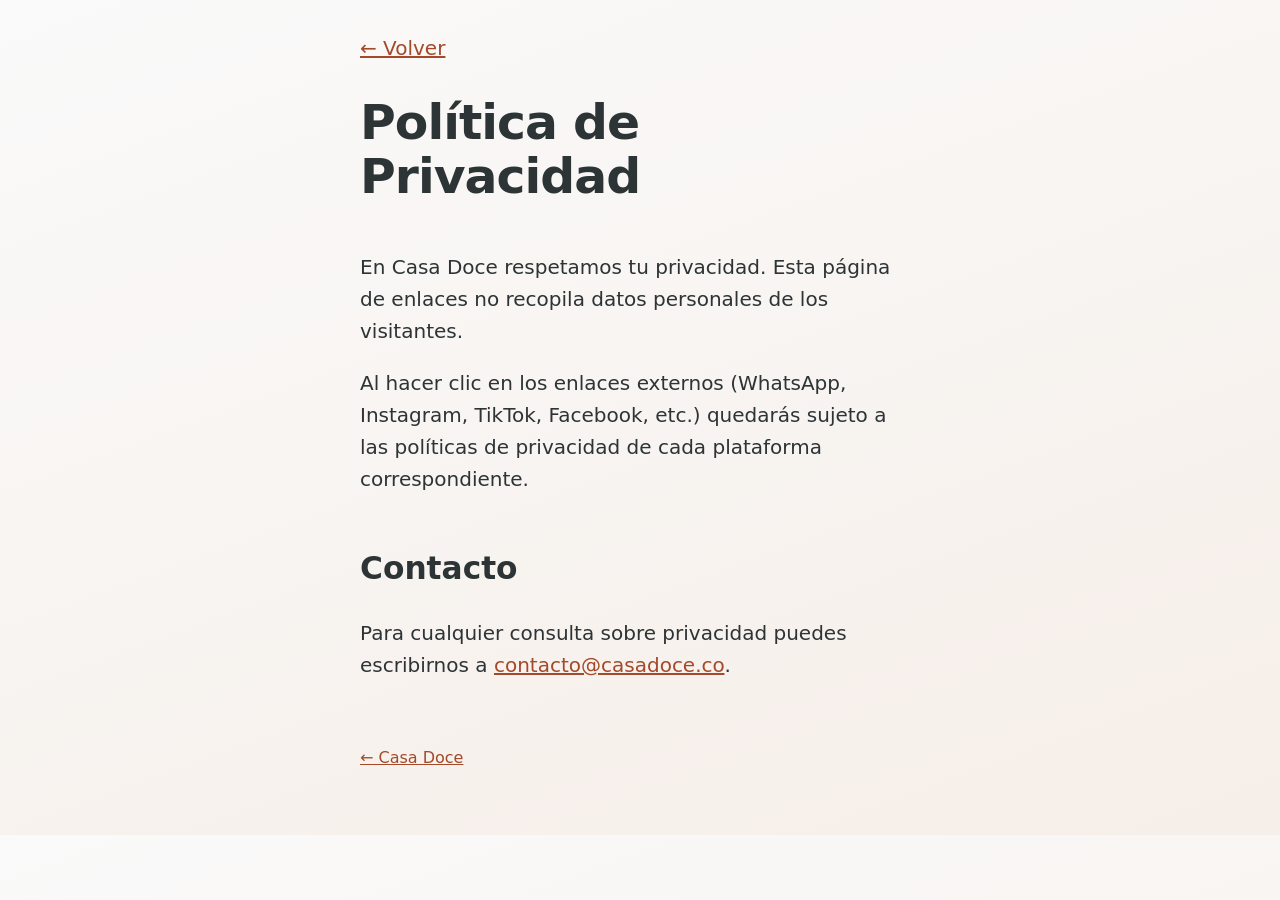
==== privacy.html @ 95c32439 "feat: refresh landing pages and profile assets" ====
<!DOCTYPE html>

<html lang="es">

  <head>
    <meta charset="utf-8">
    <meta name="viewport" content="width=device-width, initial-scale=1">

    <title>Política de Privacidad | Casa Doce</title>
    <link rel="icon" type="image/x-icon" href="/images/avatar.png">

    <meta name="description" content="Política de privacidad de Casa Doce">
    <meta name="robots" content="noindex">

    <!-- Stylesheets -->
    <link rel="stylesheet" href="css/reset.css">
    <link rel="stylesheet" href="css/style.css">
    <link rel="stylesheet" href="css/brands.css">

  </head>

  <body>
    <div class="container-left" role="main">
      <div class="column">
        <nav role="navigation">
          <a href="index.html" aria-label="Volver al inicio">← Volver</a>
        </nav>

        <h1>Política de Privacidad</h1>

        <section>
          <p>En Casa Doce respetamos tu privacidad. Esta página de enlaces no recopila datos personales de los visitantes.</p>
          <p>Al hacer clic en los enlaces externos (WhatsApp, Instagram, TikTok, Facebook, etc.) quedarás sujeto a las políticas de privacidad de cada plataforma correspondiente.</p>
        </section>

        <section aria-labelledby="contact-heading">
          <h2 id="contact-heading">Contacto</h2>
          <p>Para cualquier consulta sobre privacidad puedes escribirnos a <a href="mailto:contacto@casadoce.co">contacto@casadoce.co</a>.</p>
        </section>

        <footer>
          <p><a href="index.html">← Casa Doce</a></p>
        </footer>
      </div>
    </div>

  </body>

</html>
---- css/style.css ----
/*
* LittleLink
* https://littlelink.io
* Free to use under the MIT license
* http://www.opensource.org/licenses/mit-license.php
*/

/* Base Typography Settings
–––––––––––––––––––––––––––––––––––––––––––––––––– */
:root {
	font-size:16px;
}

/* Grid
  –––––––––––––––––––––––––––––––––––––––––––––––––– */
  .container {
	position:relative;
	width:100%;
	max-width:37.5rem;     				/* 600px */
    text-align:center;
	margin:0 auto;
	padding:3rem 1.25rem 0 1.25rem;
	box-sizing:border-box;
}
.container-left {
	position:relative;
	width:100%;
	max-width:37.5rem;
	text-align:left;
	margin:0 auto;
	padding:0 1.25rem;
	box-sizing:border-box;
}
.container-left p {
	margin-bottom: 1rem;  				/* 16px space between paragraphs */
  }
.column {
	position:center;
	width:100%;
	float:center;
	box-sizing:border-box;
}
/* For devices larger than 400px */
  @media (min-width:25rem) {            /* 400px */
    .container {
	width:85%;
	padding-left:0;
	padding-right:0;
}
}/* For devices larger than 550px */
  @media (min-width:34.375rem) {        /* 550px */
    .container {
	width:80%;
}
.column,.columns {
	margin-left:0;
}
.column:first-child,.columns:first-child {
	margin-left:0;
}
}

/* Base Styles
  –––––––––––––––––––––––––––––––––––––––––––––––––– */
  body {
	margin:0;
	padding:0;
	background-color:var(--cd-bg);
	background-image:linear-gradient(160deg,var(--cd-bg) 0%,var(--cd-bg-soft) 100%);
	color:var(--cd-text);
	font-family:system-ui,-apple-system,"Segoe UI",sans-serif;
	font-size:1.125rem;     				/* 18px */
    font-weight:400;
	line-height:1.6;
}

/* Typography
  –––––––––––––––––––––––––––––––––––––––––––––––––– */
  h1 {
	margin:0 0 0.5rem 0;
	font-size:3rem;         		/* 48px */
    font-weight:800;
	line-height:1;
	letter-spacing:0;
	word-wrap:break-word;
	overflow-wrap:break-word;
	hyphens:auto;           		/* Delete this to remove automatic hyphen on line break */
}
.container p {
	margin:0 0 2rem 0;
}

/* Base Typography Settings
–––––––––––––––––––––––––––––––––––––––––––––––––– */
/* Base size - 16px browser default */
:root {
  font-size:16px;           /* Using a 1.25 modular scale for typography */
	--cd-primary:#2d3436;
	--cd-secondary:#636e72;
	--cd-accent:#a44929;
	--cd-accent-hover:#8f3e24;
	--cd-bg:#fafafa;
	--cd-bg-soft:#f6eee8;
	--cd-text:#2d3436;
	--cd-text-dark:#f6f2ef;
  --scale-0:1rem;           /* 16px */
  --scale-1:1.25rem;        /* 20px */
  --scale-2:1.563rem;       /* 25px */
  --scale-3:1.953rem;       /* 31px */
  --scale-4:2.441rem;       /* 39px */
  --scale-5:3.052rem;       /* 49px */

  /* Spacing units */
  --spacing-xs:0.5rem;      /* 8px */
  --spacing-s:1rem;         /* 16px */
  --spacing-m:1.5rem;       /* 24px */
  --spacing-l:2rem;         /* 32px */
  --spacing-xl:3rem;        /* 48px */
  --spacing-xxl:4rem;       /* 64px */
}

/* Avatar */
.avatar {
	width: 8rem;             /* 128px */
	height: 8rem;
	border-radius: 50%;
	object-fit: cover;
	background-position: center;
	margin-bottom: var(--spacing-l);
	margin-left: auto;
	margin-right: auto;
	display: block;
  }

/* Typography Scale */
h1 {
	margin:0 0 var(--spacing-m) 0;
	font-size:var(--scale-5);           /* ~49px */
  	font-weight:800;
	color:var(--cd-primary);
	line-height:1.1;
	letter-spacing:-0.02em;
	word-wrap:break-word;
	overflow-wrap:break-word;
}
body {
	font-size:var(--scale-1);           /* 20px */
  	line-height:1.6;
}
.container p {
	margin:0 0 var(--spacing-xl) 0;
	font-size:var(--scale-1);
	color:var(--cd-secondary);
	line-height:1.6;
}

/* Container spacing */
.container {
	padding:var(--spacing-xl) var(--spacing-m) 0 var(--spacing-m);
	text-align:center;
}

/* Footer */
footer {
	margin:var(--spacing-xxl) 0;            /* 4rem (64px) top and bottom */
    font-size:var(--scale-0);
}

/* Responsive adjustments */
@media (max-width:34.375rem) {              /* 550px */
  h1 {
	font-size:var(--scale-4);
}
body {
	font-size:var(--scale-0);
}
.container p {
	font-size:var(--scale-0);
}
.avatar {
	margin-bottom:var(--spacing-m);
}
footer {
	margin:var(--spacing-xl) 0;         	/* 3rem (48px) top and bottom */
}
}

/* Links
  –––––––––––––––––––––––––––––––––––––––––––––––––– */
  a {
	color:var(--cd-accent);
	text-decoration:underline;
}
a:hover {
	color:var(--cd-accent-hover);
}

/* Buttons
–––––––––––––––––––––––––––––––––––––––––––––––––– */
.button,button {
	display:inline-flex;
	align-items:center;
	justify-content:center;
	width:18.75rem;             	/* 300px */
 	min-height:3rem;                /* 48px */
  	padding:0.75rem 1rem;         	/* 12px ; 16px */
  	font-size:1.125rem;           	/* 18px */
  	font-weight:700;
	text-decoration:none;
	white-space:normal;
  	background-color:var(--button-background,transparent);
	color:var(--button-text,#000000);
	border:var(--button-border,none);
	border-radius:0.5rem;
	cursor:pointer;
	box-sizing:border-box;
	hyphens:auto;               	/* Delete this to remove automatic hyphen on line break */
  	margin-bottom:1rem;
	text-align:center;
	line-height:1.3;
}

/* Icons
–––––––––––––––––––––––––––––––––––––––––––––––––– */
.icon {
	width:1.25rem;
	height:1.25rem;
	margin-right:0.5rem;
	flex-shrink:0;
}

/* Avatar
  –––––––––––––––––––––––––––––––––––––––––––––––––– */
.avatar {
	width: 8rem;             /* 128px */
	height: 8rem;
	object-fit: cover;
	background-position: center;
	margin-bottom: var(--spacing-l);
  }

   /* Modifier for no avatar rounding */
   .avatar--none {
	border-radius: 0%;
  }

  /* Modifier for rounded avatar */
  .avatar--rounded {
	border-radius: 50%;
  }

  /* Modifier for slightly rounded corners */
  .avatar--soft {
	border-radius: 0.5rem;   /* 8px rounded corners */
  }

/* Theme System
  –––––––––––––––––––––––––––––––––––––––––––––––––– */
/* Light theme is default above */

/* Dark theme */
:root.theme-dark {
	color-scheme:dark;
}
:root.theme-dark :focus-visible {
	outline: 2px solid #4899F7;
	outline-offset: 2px;
  }
:root.theme-dark body {
	background-color:var(--cd-primary);
	background-image:linear-gradient(160deg,var(--cd-primary) 0%,#1f2527 100%);
	color:var(--cd-text-dark);
}
:root.theme-dark a:not(.button) {
	color:#ffd5c4;
}
:root.theme-dark a:not(.button):hover {
	color:#ffe3d7;
}

/* Auto theme */
:root.theme-auto {
	color-scheme:light dark;
}
@media (prefers-color-scheme:dark) {
	:root.theme-auto body {
	background-color:var(--cd-primary);
	background-image:linear-gradient(160deg,var(--cd-primary) 0%,#1f2527 100%);
	color:var(--cd-text-dark);
}
:root.theme-auto :focus-visible {
    outline: 2px solid #4899F7;
    outline-offset: 2px;
  }
:root.theme-auto a:not(.button) {
	color:#ffd5c4;
}
:root.theme-auto a:not(.button):hover {
	color:#ffe3d7;
}
}

/* Button Text Color Override
    –––––––––––––––––––––––––––––––––––––––––––––––––– */
    .button:hover,button:hover {
	color:var(--button-text);
}

/* Responsive Typography
  –––––––––––––––––––––––––––––––––––––––––––––––––– */
  @media (max-width:34.375rem) {            /* 550px */
    h1 {
	font-size:2rem;                         /* 32px */
	}
	body {
	font-size:1rem;                    		/* 16px */
	}
}

/* Privacy Page Styles
  –––––––––––––––––––––––––––––––––––––––––––––––––– */
nav {
	margin:var(--spacing-l) 0;
	text-align:left;
}
section {
	margin:var(--spacing-xl) 0;
	text-align:left;
}
h2 {
	font-size:var(--scale-3);
	font-weight:700;
	margin-bottom:var(--spacing-m);
}
h3 {
	font-size:var(--scale-2);
	font-weight:600;
	margin:var(--spacing-l) 0 var(--spacing-s) 0;
}
ul {
	list-style:none;
	padding:0;
	margin:0 0 var(--spacing-m) 0;
}
ul li {
	margin-bottom:var(--spacing-xs);
}

/* Privacy page specific responsive adjustments */
  @media (max-width:34.375rem) {
	h2 {
	font-size:var(--scale-2);
	}
	h3 {
	font-size:var(--scale-1);
	}
	section {
	margin:var(--spacing-l) 0;
	}
}

/* Font Face Definitions
  –––––––––––––––––––––––––––––––––––––––––––––––––– */
@font-face {
	font-display:swap;
	font-family:'Open Sans';
	font-style:normal;
	font-weight:400;
	src:url('../fonts/open-sans-v34-vietnamese_latin-ext_latin_hebrew_greek-ext_greek_cyrillic-ext_cyrillic-regular.eot');
	src:url('../fonts/open-sans-v34-vietnamese_latin-ext_latin_hebrew_greek-ext_greek_cyrillic-ext_cyrillic-regular.eot?#iefix') format('embedded-opentype'),url('../fonts/open-sans-v34-vietnamese_latin-ext_latin_hebrew_greek-ext_greek_cyrillic-ext_cyrillic-regular.woff2') format('woff2'),url('../fonts/open-sans-v34-vietnamese_latin-ext_latin_hebrew_greek-ext_greek_cyrillic-ext_cyrillic-regular.woff') format('woff'),url('../fonts/open-sans-v34-vietnamese_latin-ext_latin_hebrew_greek-ext_greek_cyrillic-ext_cyrillic-regular.ttf') format('truetype'),url('../fonts/open-sans-v34-vietnamese_latin-ext_latin_hebrew_greek-ext_greek_cyrillic-ext_cyrillic-regular.svg#OpenSans') format('svg');
}
@font-face {
	font-display:swap;
	font-family:'Open Sans';
	font-style:normal;
	font-weight:600;
	src:url('../fonts/open-sans-v34-vietnamese_latin-ext_latin_hebrew_greek-ext_greek_cyrillic-ext_cyrillic-600.eot');
	src:url('../fonts/open-sans-v34-vietnamese_latin-ext_latin_hebrew_greek-ext_greek_cyrillic-ext_cyrillic-600.eot?#iefix') format('embedded-opentype'),url('../fonts/open-sans-v34-vietnamese_latin-ext_latin_hebrew_greek-ext_greek_cyrillic-ext_cyrillic-600.woff2') format('woff2'),url('../fonts/open-sans-v34-vietnamese_latin-ext_latin_hebrew_greek-ext_greek_cyrillic-ext_cyrillic-600.woff') format('woff'),url('../fonts/open-sans-v34-vietnamese_latin-ext_latin_hebrew_greek-ext_greek_cyrillic-ext_cyrillic-600.ttf') format('truetype'),url('../fonts/open-sans-v34-vietnamese_latin-ext_latin_hebrew_greek-ext_greek_cyrillic-ext_cyrillic-600.svg#OpenSans') format('svg');
}
@font-face {
	font-display:swap;
	font-family:'Open Sans';
	font-style:normal;
	font-weight:700;
	src:url('../fonts/open-sans-v34-vietnamese_latin-ext_latin_hebrew_greek-ext_greek_cyrillic-ext_cyrillic-700.eot');
	src:url('../fonts/open-sans-v34-vietnamese_latin-ext_latin_hebrew_greek-ext_greek_cyrillic-ext_cyrillic-700.eot?#iefix') format('embedded-opentype'),url('../fonts/open-sans-v34-vietnamese_latin-ext_latin_hebrew_greek-ext_greek_cyrillic-ext_cyrillic-700.woff2') format('woff2'),url('../fonts/open-sans-v34-vietnamese_latin-ext_latin_hebrew_greek-ext_greek_cyrillic-ext_cyrillic-700.woff') format('woff'),url('../fonts/open-sans-v34-vietnamese_latin-ext_latin_hebrew_greek-ext_greek_cyrillic-ext_cyrillic-700.ttf') format('truetype'),url('../fonts/open-sans-v34-vietnamese_latin-ext_latin_hebrew_greek-ext_greek_cyrillic-ext_cyrillic-700.svg#OpenSans') format('svg');
}
@font-face {
	font-display:swap;
	font-family:'Open Sans';
	font-style:normal;
	font-weight:800;
	src:url('../fonts/open-sans-v34-vietnamese_latin-ext_latin_hebrew_greek-ext_greek_cyrillic-ext_cyrillic-800.eot');
	src:url('../fonts/open-sans-v34-vietnamese_latin-ext_latin_hebrew_greek-ext_greek_cyrillic-ext_cyrillic-800.eot?#iefix') format('embedded-opentype'),url('../fonts/open-sans-v34-vietnamese_latin-ext_latin_hebrew_greek-ext_greek_cyrillic-ext_cyrillic-800.woff2') format('woff2'),url('../fonts/open-sans-v34-vietnamese_latin-ext_latin_hebrew_greek-ext_greek_cyrillic-ext_cyrillic-800.woff') format('woff'),url('../fonts/open-sans-v34-vietnamese_latin-ext_latin_hebrew_greek-ext_greek_cyrillic-ext_cyrillic-800.ttf') format('truetype'),url('../fonts/open-sans-v34-vietnamese_latin-ext_latin_hebrew_greek-ext_greek_cyrillic-ext_cyrillic-800.svg#OpenSans') format('svg');
}
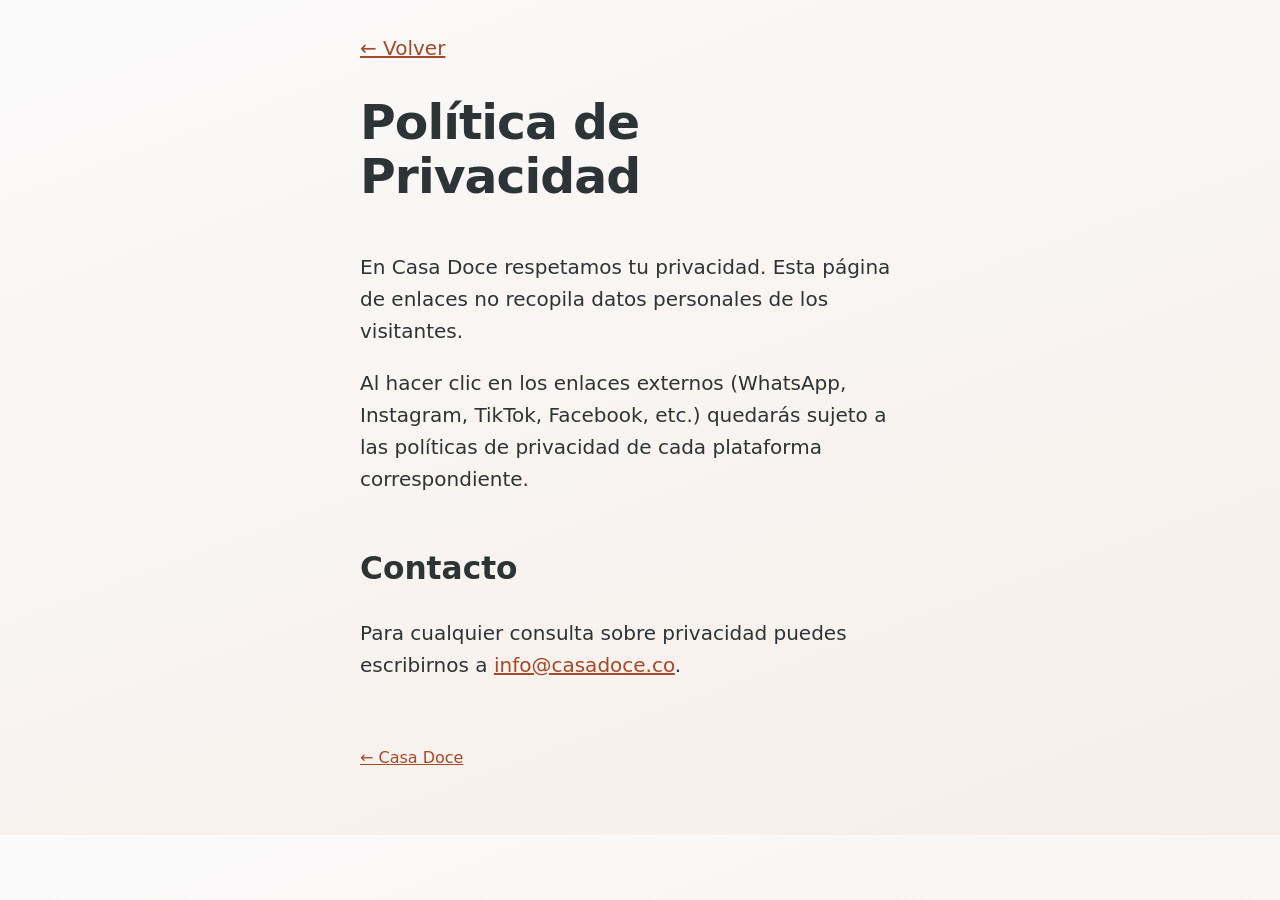
==== commit 22cd1e8c: "fix: update contact label text" ====
--- a/privacy.html
+++ b/privacy.html
@@ -35,7 +35,7 @@
 
         <section aria-labelledby="contact-heading">
           <h2 id="contact-heading">Contacto</h2>
-          <p>Para cualquier consulta sobre privacidad puedes escribirnos a <a href="mailto:contacto@casadoce.co">contacto@casadoce.co</a>.</p>
+          <p>Para cualquier consulta sobre privacidad puedes escribirnos a <a href="mailto:info@casadoce.co">info@casadoce.co</a>.</p>
         </section>
 
         <footer>
